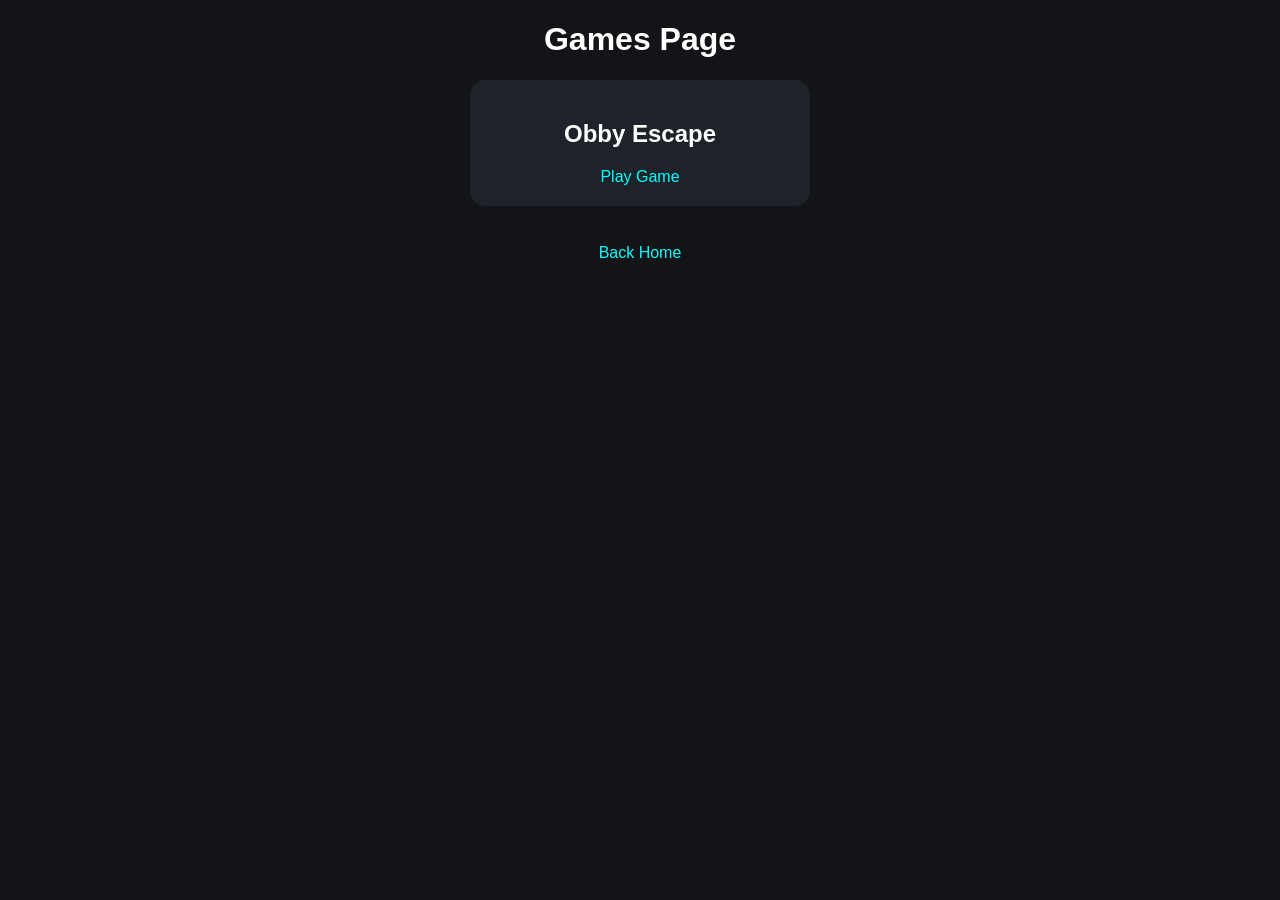
==== games.html @ 0e6c35f2 "Create games.html" ====
<!DOCTYPE html>
<html>
<head>
<title>Games</title>

<style>
body{
  background:#121417;
  color:white;
  font-family:Arial;
  text-align:center;
}

a{
  color:cyan;
  text-decoration:none;
}

.card{
  background:#1e2329;
  padding:20px;
  margin:20px auto;
  width:300px;
  border-radius:15px;
}
</style>
</head>

<body>

<h1>Games Page</h1>

<div class="card">
  <h2>Obby Escape</h2>

  <a href="obby.html">
  Play Game
  </a>
</div>

<br>

<a href="index.html">Back Home</a>

</body>
</html>
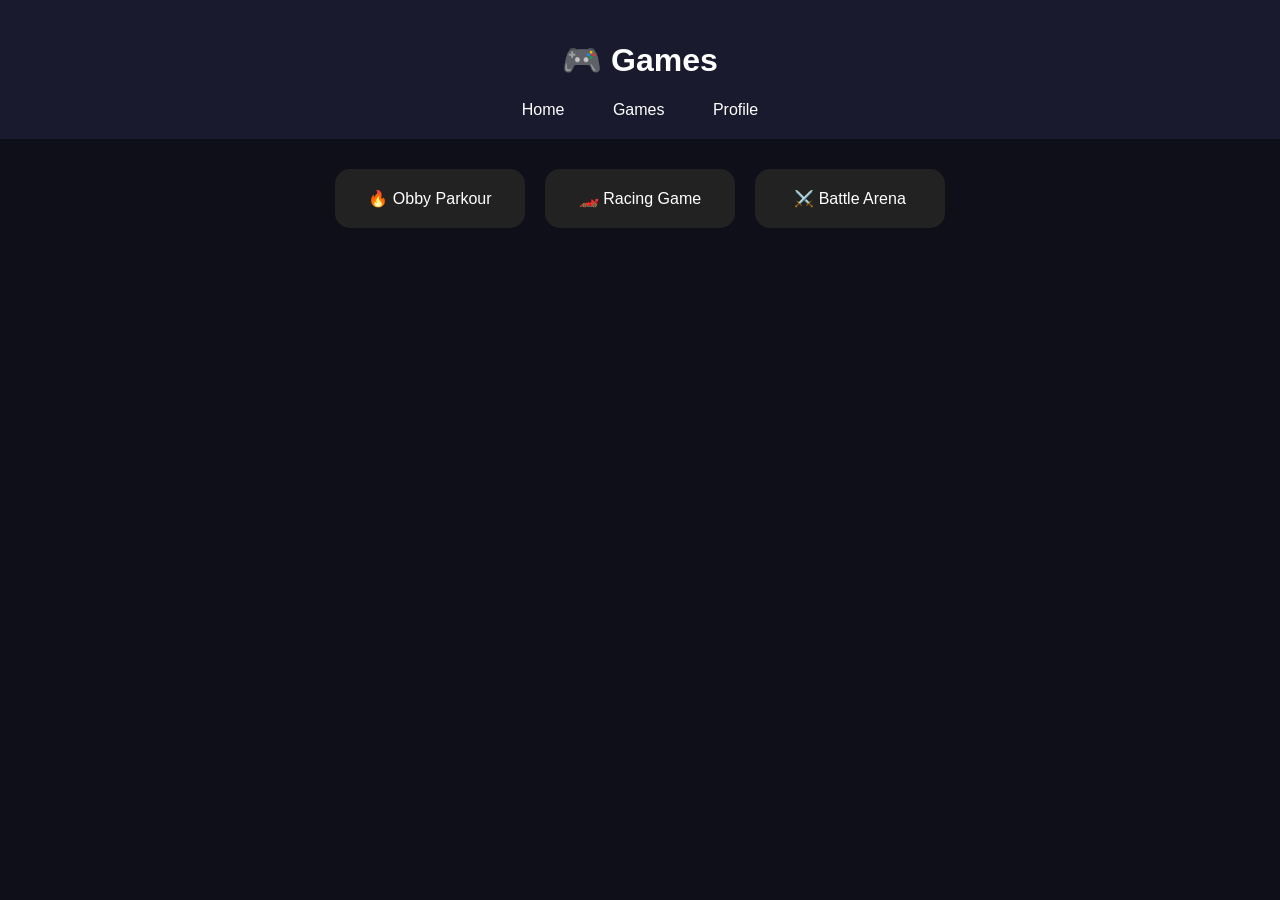
==== commit 8ba4a78a: "Update games.html" ====
--- a/games.html
+++ b/games.html
@@ -1,46 +1,29 @@
 <!DOCTYPE html>
 <html>
 <head>
-<title>Games</title>
-
-<style>
-body{
-  background:#121417;
-  color:white;
-  font-family:Arial;
-  text-align:center;
-}
-
-a{
-  color:cyan;
-  text-decoration:none;
-}
-
-.card{
-  background:#1e2329;
-  padding:20px;
-  margin:20px auto;
-  width:300px;
-  border-radius:15px;
-}
-</style>
+  <title>Games</title>
+  <link rel="stylesheet" href="style.css">
 </head>
 
 <body>
 
-<h1>Games Page</h1>
+<header>
+  <h1>🎮 Games</h1>
 
-<div class="card">
-  <h2>Obby Escape</h2>
+  <nav>
+    <a href="index.html">Home</a>
+    <a href="games.html">Games</a>
+    <a href="profile.html">Profile</a>
+  </nav>
+</header>
 
-  <a href="obby.html">
-  Play Game
-  </a>
-</div>
+<section class="games">
+  <div class="card" onclick="openGame('obby')">🔥 Obby Parkour</div>
+  <div class="card" onclick="openGame('racing')">🏎️ Racing Game</div>
+  <div class="card" onclick="openGame('battle')">⚔️ Battle Arena</div>
+</section>
 
-<br>
-
-<a href="index.html">Back Home</a>
+<script src="script.js"></script>
 
 </body>
 </html>
--- a/style.css
+++ b/style.css
@@ -0,0 +1,49 @@
+body {
+  margin: 0;
+  font-family: Arial;
+  background: #0f0f1a;
+  color: white;
+  text-align: center;
+}
+
+header {
+  background: #1a1a2e;
+  padding: 20px;
+}
+
+nav a {
+  color: white;
+  margin: 10px;
+  text-decoration: none;
+  padding: 8px 12px;
+  border-radius: 8px;
+}
+
+nav a:hover {
+  background: #ff3c3c;
+}
+
+.hero {
+  padding: 40px;
+}
+
+.games {
+  display: flex;
+  justify-content: center;
+  gap: 20px;
+  padding: 30px;
+}
+
+.card {
+  background: #222;
+  padding: 20px;
+  border-radius: 15px;
+  width: 150px;
+  cursor: pointer;
+  transition: 0.3s;
+}
+
+.card:hover {
+  transform: scale(1.05);
+  background: #333;
+}
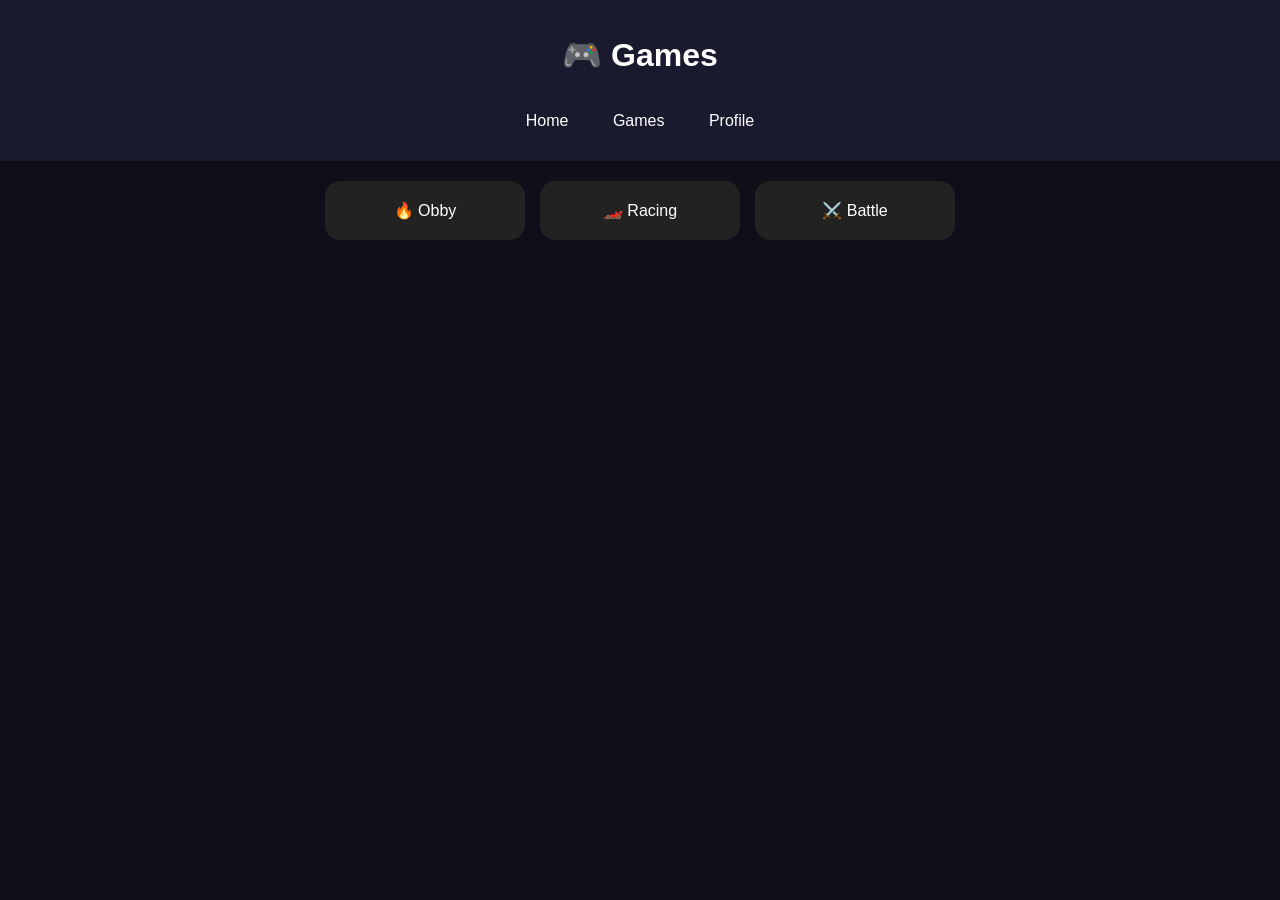
==== commit 1868012d: "Update games.html" ====
--- a/games.html
+++ b/games.html
@@ -17,11 +17,11 @@
   </nav>
 </header>
 
-<section class="games">
-  <div class="card" onclick="openGame('obby')">🔥 Obby Parkour</div>
-  <div class="card" onclick="openGame('racing')">🏎️ Racing Game</div>
-  <div class="card" onclick="openGame('battle')">⚔️ Battle Arena</div>
-</section>
+<div class="games">
+  <div class="card" onclick="openGame('Obby')">🔥 Obby</div>
+  <div class="card" onclick="openGame('Racing')">🏎️ Racing</div>
+  <div class="card" onclick="openGame('Battle')">⚔️ Battle</div>
+</div>
 
 <script src="script.js"></script>
 
--- a/style.css
+++ b/style.css
@@ -6,44 +6,82 @@
   text-align: center;
 }
 
+/* HEADER */
 header {
   background: #1a1a2e;
-  padding: 20px;
+  padding: 15px;
 }
 
+/* NAV */
 nav a {
   color: white;
-  margin: 10px;
+  margin: 8px;
   text-decoration: none;
   padding: 8px 12px;
   border-radius: 8px;
+  display: inline-block;
 }
 
 nav a:hover {
   background: #ff3c3c;
 }
 
-.hero {
-  padding: 40px;
+/* BUTTONS */
+button {
+  padding: 10px;
+  margin: 5px;
+  border: none;
+  border-radius: 10px;
+  background: #ff3c3c;
+  color: white;
 }
 
+/* CARDS */
 .games {
   display: flex;
   justify-content: center;
-  gap: 20px;
-  padding: 30px;
+  gap: 15px;
+  flex-wrap: wrap;
+  padding: 20px;
 }
 
 .card {
   background: #222;
   padding: 20px;
+  width: 160px;
   border-radius: 15px;
-  width: 150px;
   cursor: pointer;
-  transition: 0.3s;
 }
 
-.card:hover {
-  transform: scale(1.05);
-  background: #333;
+/* ---------- RESPONSIVE ---------- */
+
+/* MOBILE */
+@media (max-width: 600px) {
+  .games {
+    flex-direction: column;
+    align-items: center;
+  }
+
+  nav a {
+    display: block;
+    margin: 5px;
+  }
 }
+
+/* TABLET */
+@media (min-width: 601px) and (max-width: 1024px) {
+  .games {
+    flex-wrap: wrap;
+  }
+}
+
+/* CONSOLE / TV (BIG SCREEN) */
+@media (min-width: 1600px) {
+  body {
+    font-size: 20px;
+  }
+
+  .card {
+    width: 220px;
+  }
+}
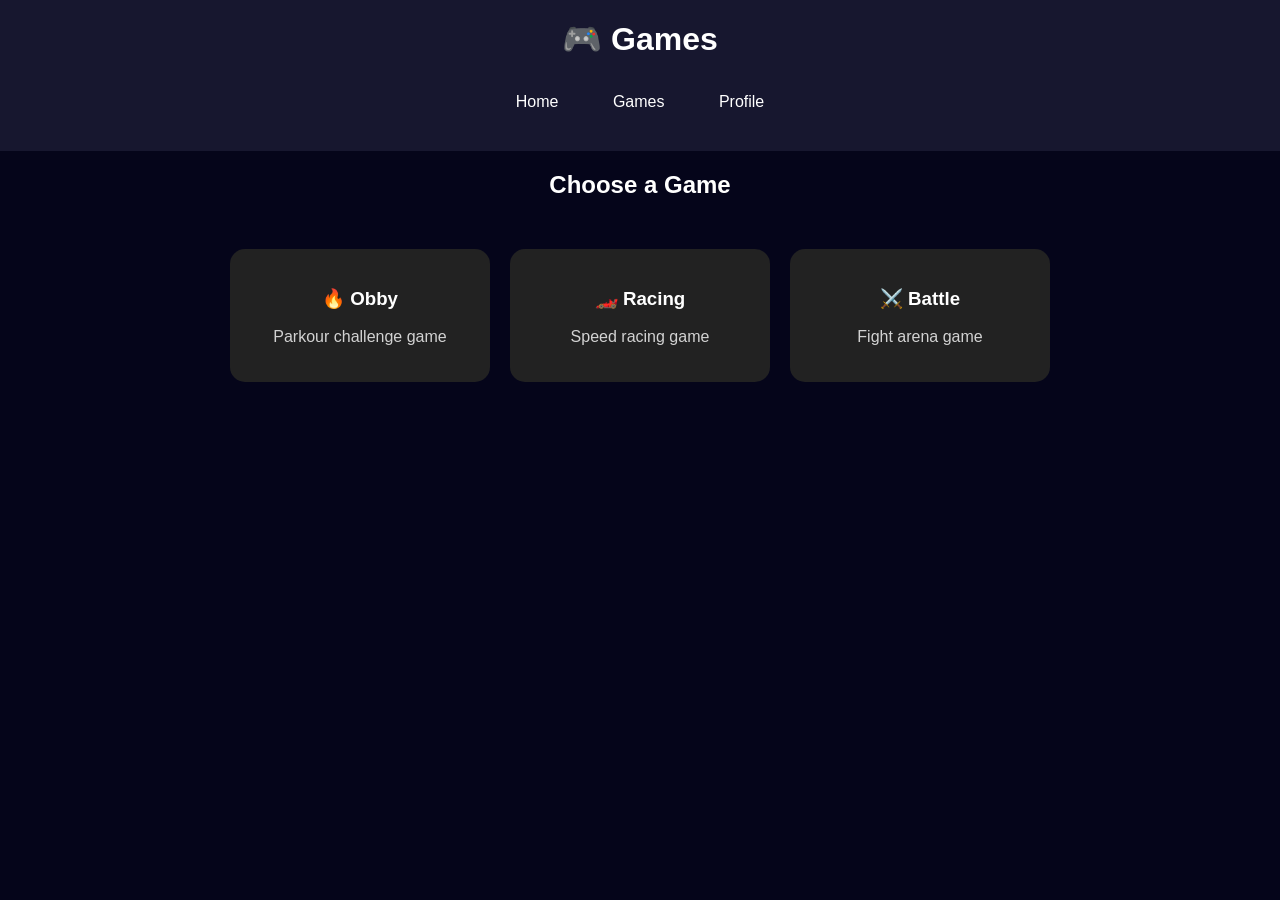
==== commit 8059c5cb: "Update games.html" ====
--- a/games.html
+++ b/games.html
@@ -1,5 +1,6 @@
 <!DOCTYPE html>
 <html>
+
 <head>
   <title>Games</title>
   <link rel="stylesheet" href="style.css">
@@ -8,6 +9,7 @@
 <body>
 
 <header>
+
   <h1>🎮 Games</h1>
 
   <nav>
@@ -15,12 +17,28 @@
     <a href="games.html">Games</a>
     <a href="profile.html">Profile</a>
   </nav>
+
 </header>
 
+<h2>Choose a Game</h2>
+
 <div class="games">
-  <div class="card" onclick="openGame('Obby')">🔥 Obby</div>
-  <div class="card" onclick="openGame('Racing')">🏎️ Racing</div>
-  <div class="card" onclick="openGame('Battle')">⚔️ Battle</div>
+
+  <div class="card" onclick="openGame('Obby')">
+    <h3>🔥 Obby</h3>
+    <p>Parkour challenge game</p>
+  </div>
+
+  <div class="card" onclick="openGame('Racing')">
+    <h3>🏎️ Racing</h3>
+    <p>Speed racing game</p>
+  </div>
+
+  <div class="card" onclick="openGame('Battle')">
+    <h3>⚔️ Battle</h3>
+    <p>Fight arena game</p>
+  </div>
+
 </div>
 
 <script src="script.js"></script>
--- a/style.css
+++ b/style.css
@@ -1,87 +1,110 @@
 body {
   margin: 0;
   font-family: Arial;
-  background: #0f0f1a;
+  background: #05051a;
   color: white;
   text-align: center;
 }
 
 /* HEADER */
+
 header {
-  background: #1a1a2e;
-  padding: 15px;
+  background: #17172f;
+  padding: 20px;
 }
 
-/* NAV */
+header h1 {
+  margin: 0;
+  padding-bottom: 15px;
+}
+
+/* NAVIGATION */
+
 nav a {
   color: white;
-  margin: 8px;
   text-decoration: none;
-  padding: 8px 12px;
+  margin: 10px;
+  padding: 10px 15px;
   border-radius: 8px;
   display: inline-block;
 }
 
 nav a:hover {
-  background: #ff3c3c;
+  background: #ff4040;
 }
 
 /* BUTTONS */
+
 button {
-  padding: 10px;
-  margin: 5px;
+  padding: 12px 20px;
   border: none;
   border-radius: 10px;
-  background: #ff3c3c;
+  background: #ff4040;
   color: white;
+  cursor: pointer;
+  margin: 10px;
+  font-size: 16px;
 }
 
-/* CARDS */
+button:hover {
+  opacity: 0.9;
+}
+
+/* INPUTS */
+
+input {
+  padding: 12px;
+  width: 250px;
+  border-radius: 10px;
+  border: none;
+  margin: 8px;
+}
+
+/* GAME CARDS */
+
 .games {
   display: flex;
   justify-content: center;
-  gap: 15px;
+  gap: 20px;
   flex-wrap: wrap;
-  padding: 20px;
+  padding: 30px;
 }
 
 .card {
   background: #222;
+  width: 220px;
   padding: 20px;
-  width: 160px;
   border-radius: 15px;
   cursor: pointer;
+  transition: 0.3s;
 }
 
-/* ---------- RESPONSIVE ---------- */
+.card:hover {
+  transform: scale(1.05);
+  background: #333;
+}
+
+.card p {
+  opacity: 0.8;
+}
 
 /* MOBILE */
+
 @media (max-width: 600px) {
+
+  nav a {
+    display: block;
+    margin: 8px auto;
+    width: 150px;
+  }
+
   .games {
     flex-direction: column;
     align-items: center;
   }
 
-  nav a {
-    display: block;
-    margin: 5px;
-  }
-}
-
-/* TABLET */
-@media (min-width: 601px) and (max-width: 1024px) {
-  .games {
-    flex-wrap: wrap;
-  }
-}
-
-/* CONSOLE / TV (BIG SCREEN) */
-@media (min-width: 1600px) {
-  body {
-    font-size: 20px;
+  .card {
+    width: 80%;
   }
 
-  .card {
-    width: 220px;
-  }
 }
